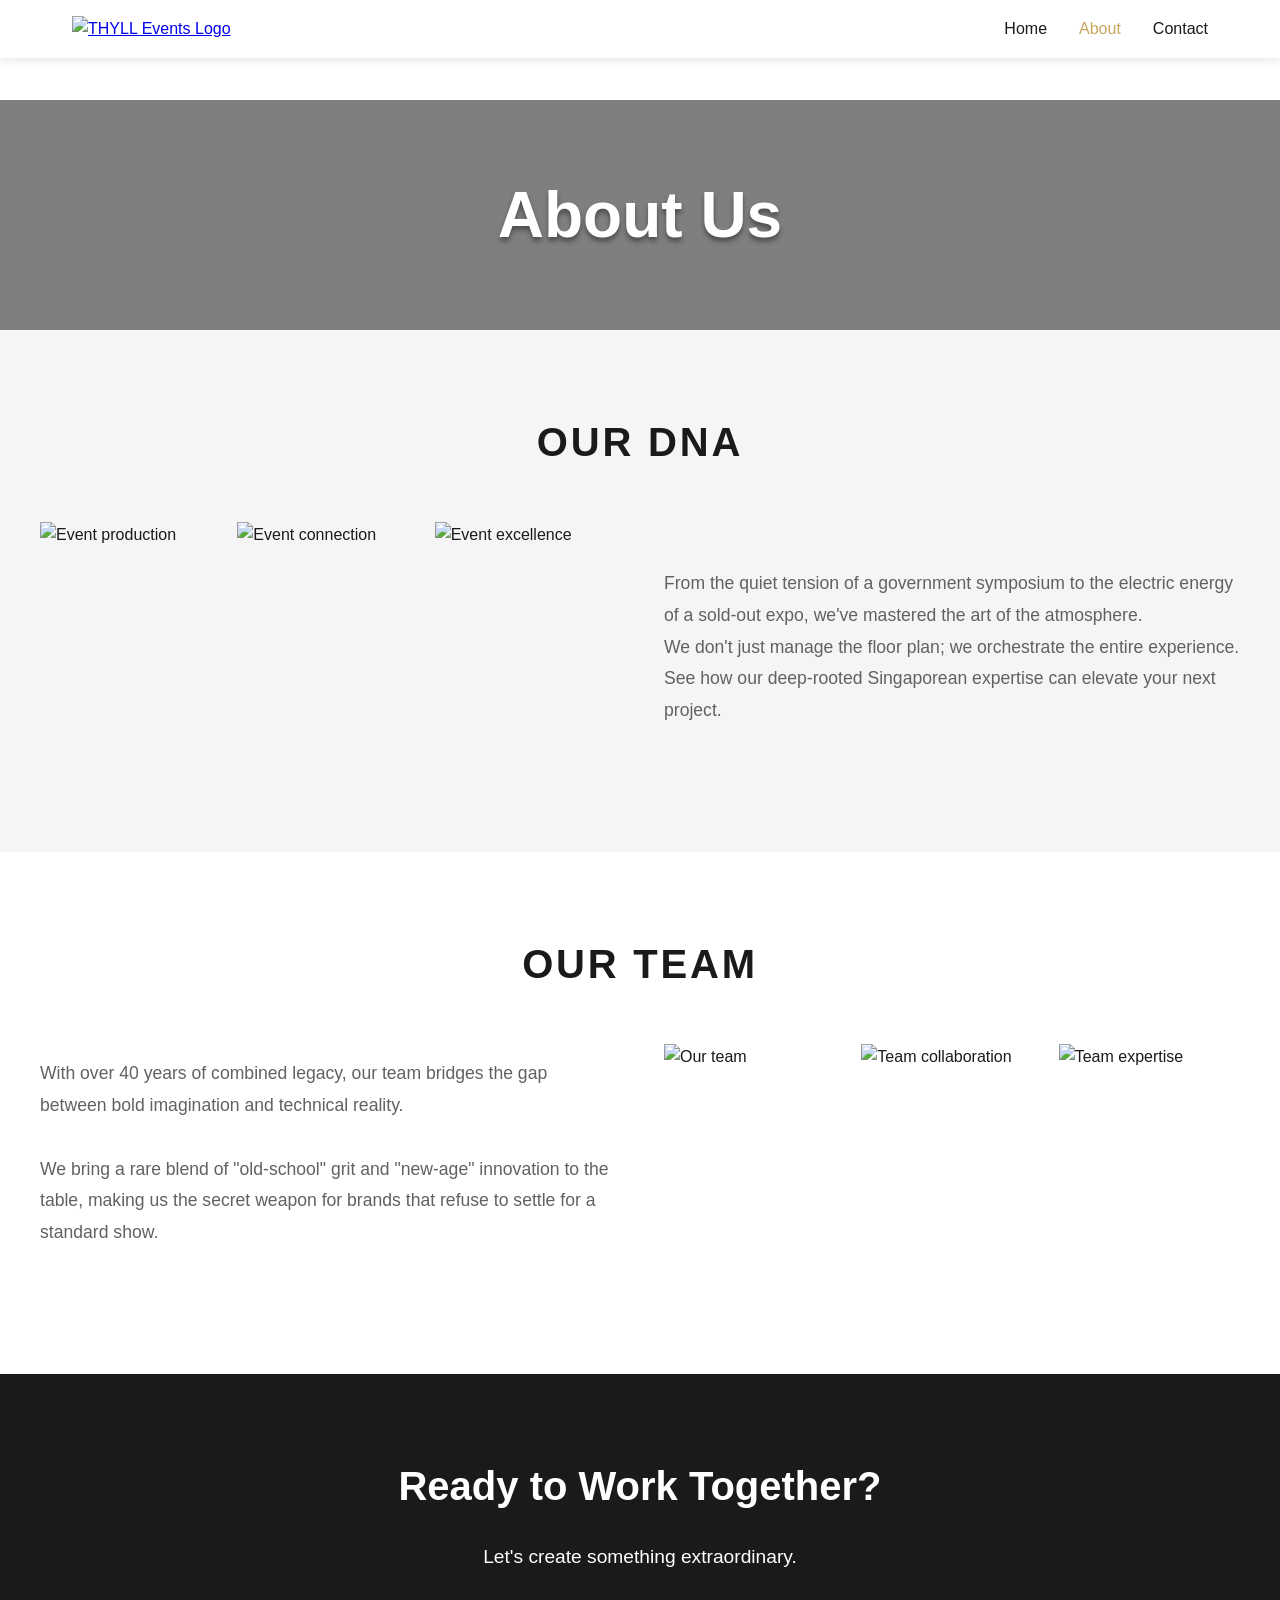
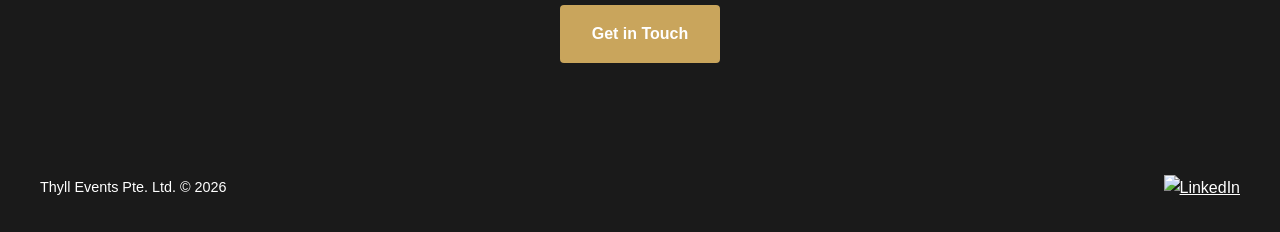
==== about.html @ bb0cb307 "remove wix" ====
<!DOCTYPE html>
<html lang="en">
<head>
  <meta charset="UTF-8">
  <meta name="viewport" content="width=device-width, initial-scale=1.0">
  <title>About | THYLL Events Pte Ltd</title>
  <meta name="description" content="Learn about THYLL Events - our team, our DNA, and our approach to creating exceptional events in Singapore.">
  <link rel="stylesheet" href="css/style.css">
</head>
<body>
  <!-- Header -->
  <header>
    <div class="header-container">
      <div class="logo">
        <a href="index.html">
          <img src="https://static.wixstatic.com/media/47fe2f_2ae4b4e422c5423f9fdb7e7bf08e41d7~mv2.png/v1/fill/w_174,h_100,al_c,q_85,usm_0.66_1.00_0.01,enc_avif,quality_auto/47fe2f_2ae4b4e422c5423f9fdb7e7bf08e41d7~mv2.png" alt="THYLL Events Logo">
        </a>
      </div>
      <nav>
        <ul>
          <li><a href="index.html">Home</a></li>
          <li><a href="about.html" class="active">About</a></li>
          <li><a href="contact.html">Contact</a></li>
        </ul>
      </nav>
    </div>
  </header>

  <!-- Page Header -->
  <section class="page-header">
    <h1>About Us</h1>
  </section>

  <!-- DNA Section -->
  <section id="dna" class="dna">
    <div class="section-container">
      <h2 class="section-title">OUR DNA</h2>
      <div class="dna-content">
        <div class="dna-images">
          <img src="https://static.wixstatic.com/media/05e3dc_86ec3264502f48d48fb77851836f51f1.png/v1/fill/w_377,h_250,al_c,q_85,usm_0.66_1.00_0.01,enc_avif,quality_auto/05e3dc_86ec3264502f48d48fb77851836f51f1.png" alt="Event production">
          <img src="https://static.wixstatic.com/media/05e3dc_e9b3cf2b4a524cc79656820d547a68fc.png/v1/fill/w_377,h_250,al_c,q_85,usm_0.66_1.00_0.01,enc_avif,quality_auto/05e3dc_e9b3cf2b4a524cc79656820d547a68fc.png" alt="Event connection">
          <img src="https://static.wixstatic.com/media/05e3dc_86ec3264502f48d48fb77851836f51f1.png/v1/fill/w_377,h_250,al_c,q_85,usm_0.66_1.00_0.01,enc_avif,quality_auto/05e3dc_86ec3264502f48d48fb77851836f51f1.png" alt="Event excellence">
        </div>
        <div class="dna-text">
          <p>From the quiet tension of a government symposium to the electric energy of a sold-out expo, we've mastered the art of the atmosphere.</p>
          <p>We don't just manage the floor plan; we orchestrate the entire experience. See how our deep-rooted Singaporean expertise can elevate your next project.</p>
        </div>
      </div>
    </div>
  </section>

  <!-- Team Section -->
  <section id="team" class="team">
    <div class="section-container">
      <h2 class="section-title">OUR TEAM</h2>
      <div class="team-content">
        <div class="team-text">
          <p>With over 40 years of combined legacy, our team bridges the gap between bold imagination and technical reality.</p>
          <p>We bring a rare blend of "old-school" grit and "new-age" innovation to the table, making us the secret weapon for brands that refuse to settle for a standard show.</p>
        </div>
        <div class="team-images">
          <img src="https://static.wixstatic.com/media/05e3dc_943db37ac3dd4d1ea09be299afc177d1.png/v1/fill/w_378,h_251,al_c,q_85,usm_0.66_1.00_0.01,enc_avif,quality_auto/05e3dc_943db37ac3dd4d1ea09be299afc177d1.png" alt="Our team">
          <img src="https://static.wixstatic.com/media/05e3dc_36a9034707dc400ba4ca95194b0533ca.png/v1/fill/w_378,h_251,al_c,q_85,usm_0.66_1.00_0.01,enc_avif,quality_auto/05e3dc_36a9034707dc400ba4ca95194b0533ca.png" alt="Team collaboration">
          <img src="https://static.wixstatic.com/media/05e3dc_943db37ac3dd4d1ea09be299afc177d1.png/v1/fill/w_378,h_251,al_c,q_85,usm_0.66_1.00_0.01,enc_avif,quality_auto/05e3dc_943db37ac3dd4d1ea09be299afc177d1.png" alt="Team expertise">
        </div>
      </div>
    </div>
  </section>

  <!-- Contact CTA -->
  <section class="contact-cta" style="background: var(--color-primary); color: var(--color-white); text-align: center;">
    <div class="section-container">
      <h2 style="font-family: var(--font-heading); font-size: 2.5rem; margin-bottom: 1.5rem;">Ready to Work Together?</h2>
      <p style="font-size: 1.2rem; margin-bottom: 2rem;">Let's create something extraordinary.</p>
      <a href="contact.html" class="btn">Get in Touch</a>
    </div>
  </section>

  <!-- Footer -->
  <footer>
    <div class="footer-container">
      <p>Thyll Events Pte. Ltd. &copy; 2026</p>
      <div class="social-links">
        <a href="https://www.linkedin.com/company/wix-com" target="_blank" rel="noreferrer noopener" aria-label="LinkedIn">
          <img src="https://static.wixstatic.com/media/6ea5b4a88f0b4f91945b40499aa0af00.png/v1/fill/w_30,h_30,al_c,q_85,usm_0.66_1.00_0.01,enc_avif,quality_auto/6ea5b4a88f0b4f91945b40499aa0af00.png" alt="LinkedIn">
        </a>
      </div>
    </div>
  </footer>
</body>
</html>
---- css/style.css ----
/* THYLL Events - Clean Static Styles */

:root {
  --color-primary: #1a1a1a;
  --color-secondary: #5f6360;
  --color-accent: #c9a55c;
  --color-light: #f5f5f5;
  --color-white: #ffffff;
  --font-heading: 'League Spartan', Arial, sans-serif;
  --font-body: Arial, Helvetica, sans-serif;
}

* {
  margin: 0;
  padding: 0;
  box-sizing: border-box;
}

html {
  scroll-behavior: smooth;
}

body {
  font-family: var(--font-body);
  font-size: 16px;
  line-height: 1.6;
  color: var(--color-primary);
  background-color: var(--color-white);
}

/* Header & Navigation */
header {
  background: var(--color-white);
  box-shadow: 0 2px 10px rgba(0,0,0,0.1);
  position: fixed;
  width: 100%;
  top: 0;
  z-index: 1000;
}

.header-container {
  max-width: 1200px;
  margin: 0 auto;
  padding: 1rem 2rem;
  display: flex;
  justify-content: space-between;
  align-items: center;
}

.logo img {
  height: 60px;
  width: auto;
}

nav ul {
  display: flex;
  list-style: none;
  gap: 2rem;
}

nav a {
  text-decoration: none;
  color: var(--color-primary);
  font-weight: 500;
  transition: color 0.3s;
}

nav a:hover,
nav a.active {
  color: var(--color-accent);
}

/* Hero Section */
.hero {
  margin-top: 100px;
  min-height: 80vh;
  background: linear-gradient(rgba(0,0,0,0.5), rgba(0,0,0,0.5)),
              url('../images/hero-bg.png') center/cover;
  display: flex;
  align-items: center;
  justify-content: center;
  text-align: center;
  color: var(--color-white);
  padding: 2rem;
}

.hero-content {
  max-width: 800px;
}

.hero-logo {
  max-width: 300px;
  margin: 0 auto 2rem;
}

.hero-logo img {
  width: 100%;
  height: auto;
}

.hero h2 {
  font-family: var(--font-heading);
  font-size: 2rem;
  margin-bottom: 2rem;
  letter-spacing: 0.1em;
}

.hero-buttons {
  display: flex;
  gap: 1rem;
  justify-content: center;
  flex-wrap: wrap;
}

.btn {
  display: inline-block;
  padding: 1rem 2rem;
  background: var(--color-accent);
  color: var(--color-white);
  text-decoration: none;
  font-weight: 600;
  border-radius: 4px;
  transition: background 0.3s;
  border: none;
  cursor: pointer;
}

.btn:hover {
  background: #b8954c;
}

.btn-outline {
  background: transparent;
  border: 2px solid var(--color-white);
}

.btn-outline:hover {
  background: var(--color-white);
  color: var(--color-primary);
}

/* Sections */
section {
  padding: 5rem 2rem;
}

.section-container {
  max-width: 1200px;
  margin: 0 auto;
}

.section-title {
  font-family: var(--font-heading);
  font-size: 2.5rem;
  text-align: center;
  margin-bottom: 3rem;
  letter-spacing: 0.07em;
}

/* DNA Section */
.dna {
  background: var(--color-light);
}

.dna-content {
  display: grid;
  grid-template-columns: repeat(auto-fit, minmax(300px, 1fr));
  gap: 3rem;
  align-items: center;
}

.dna-images {
  display: grid;
  grid-template-columns: repeat(3, 1fr);
  gap: 1rem;
}

.dna-images img {
  width: 100%;
  height: 250px;
  object-fit: contain;
}

.dna-text h2 {
  font-family: var(--font-heading);
  font-size: 2rem;
  margin-bottom: 1.5rem;
  letter-spacing: 0.07em;
}

.dna-text p {
  font-size: 1.1rem;
  line-height: 1.8;
  color: var(--color-secondary);
}

/* Team Section */
.team {
  background: var(--color-white);
}

.team-content {
  display: grid;
  grid-template-columns: repeat(auto-fit, minmax(300px, 1fr));
  gap: 3rem;
  align-items: center;
}

.team-images {
  display: grid;
  grid-template-columns: repeat(3, 1fr);
  gap: 1rem;
}

.team-images img {
  width: 100%;
  height: 250px;
  object-fit: contain;
}

.team-text h2 {
  font-family: var(--font-heading);
  font-size: 2rem;
  margin-bottom: 1.5rem;
  letter-spacing: 0.07em;
}

.team-text p {
  font-size: 1.1rem;
  line-height: 1.8;
  color: var(--color-secondary);
  margin-bottom: 2rem;
}

/* Events Section */
.events {
  background: var(--color-light);
}

.events-grid {
  display: grid;
  grid-template-columns: repeat(auto-fit, minmax(300px, 1fr));
  gap: 2rem;
}

.event-card {
  background: var(--color-white);
  border-radius: 8px;
  overflow: hidden;
  box-shadow: 0 4px 15px rgba(0,0,0,0.1);
  transition: transform 0.3s;
}

.event-card:hover {
  transform: translateY(-5px);
}

.event-card img {
  width: 100%;
  height: 250px;
  object-fit: cover;
}

.event-card-content {
  padding: 1.5rem;
}

.event-card h3 {
  font-family: var(--font-heading);
  font-size: 1.5rem;
  margin-bottom: 1rem;
}

.event-card a {
  color: var(--color-accent);
  text-decoration: none;
  font-weight: 600;
}

/* Contact Section */
.contact {
  background: linear-gradient(rgba(0,0,0,0.7), rgba(0,0,0,0.7)),
              url('../images/contact-bg.png') center/cover;
  color: var(--color-white);
}

.contact-container {
  display: grid;
  grid-template-columns: repeat(auto-fit, minmax(300px, 1fr));
  gap: 3rem;
}

.contact-info h2 {
  font-family: var(--font-heading);
  font-size: 2.5rem;
  margin-bottom: 1rem;
}

.contact-info p {
  font-size: 1.2rem;
  margin-bottom: 2rem;
}

.contact-details {
  font-size: 1.1rem;
  line-height: 2;
}

.contact-details a {
  color: var(--color-white);
  text-decoration: none;
}

.contact-details a:hover {
  color: var(--color-accent);
}

.contact-form {
  background: var(--color-white);
  padding: 2rem;
  border-radius: 8px;
  color: var(--color-primary);
}

.contact-form h3 {
  font-family: var(--font-heading);
  font-size: 1.5rem;
  margin-bottom: 1.5rem;
}

.form-group {
  margin-bottom: 1.5rem;
}

.form-group label {
  display: block;
  margin-bottom: 0.5rem;
  font-weight: 600;
}

.form-group input,
.form-group textarea {
  width: 100%;
  padding: 0.75rem;
  border: 1px solid #ddd;
  border-radius: 4px;
  font-family: inherit;
  font-size: 1rem;
}

.form-group input:focus,
.form-group textarea:focus {
  outline: none;
  border-color: var(--color-accent);
}

.form-group textarea {
  min-height: 120px;
  resize: vertical;
}

.required {
  color: #c00;
}

/* Footer */
footer {
  background: var(--color-primary);
  color: var(--color-white);
  padding: 2rem;
}

.footer-container {
  max-width: 1200px;
  margin: 0 auto;
  display: flex;
  justify-content: space-between;
  align-items: center;
  flex-wrap: wrap;
  gap: 1rem;
}

.footer-container p {
  font-size: 0.9rem;
}

.social-links {
  display: flex;
  gap: 1rem;
}

.social-links a {
  color: var(--color-white);
  transition: color 0.3s;
}

.social-links a:hover {
  color: var(--color-accent);
}

.social-links img {
  width: 30px;
  height: 30px;
}

/* Page Header */
.page-header {
  margin-top: 100px;
  padding: 4rem 2rem;
  background: linear-gradient(rgba(0,0,0,0.5), rgba(0,0,0,0.5)),
              url('../images/page-header-bg.jpg') center/cover;
  text-align: center;
  color: var(--color-white);
}

.page-header h1 {
  font-family: var(--font-heading);
  font-size: 4rem;
  text-shadow: 0 4px 5px rgba(0,0,0,0.4);
}

/* Responsive */
@media (max-width: 768px) {
  .header-container {
    flex-direction: column;
    gap: 1rem;
  }

  nav ul {
    gap: 1rem;
  }

  .hero h2 {
    font-size: 1.5rem;
  }

  .section-title {
    font-size: 2rem;
  }

  .page-header h1 {
    font-size: 2.5rem;
  }

  .dna-content,
  .team-content {
    grid-template-columns: 1fr;
  }

  .dna-images,
  .team-images {
    grid-template-columns: 1fr;
  }
}
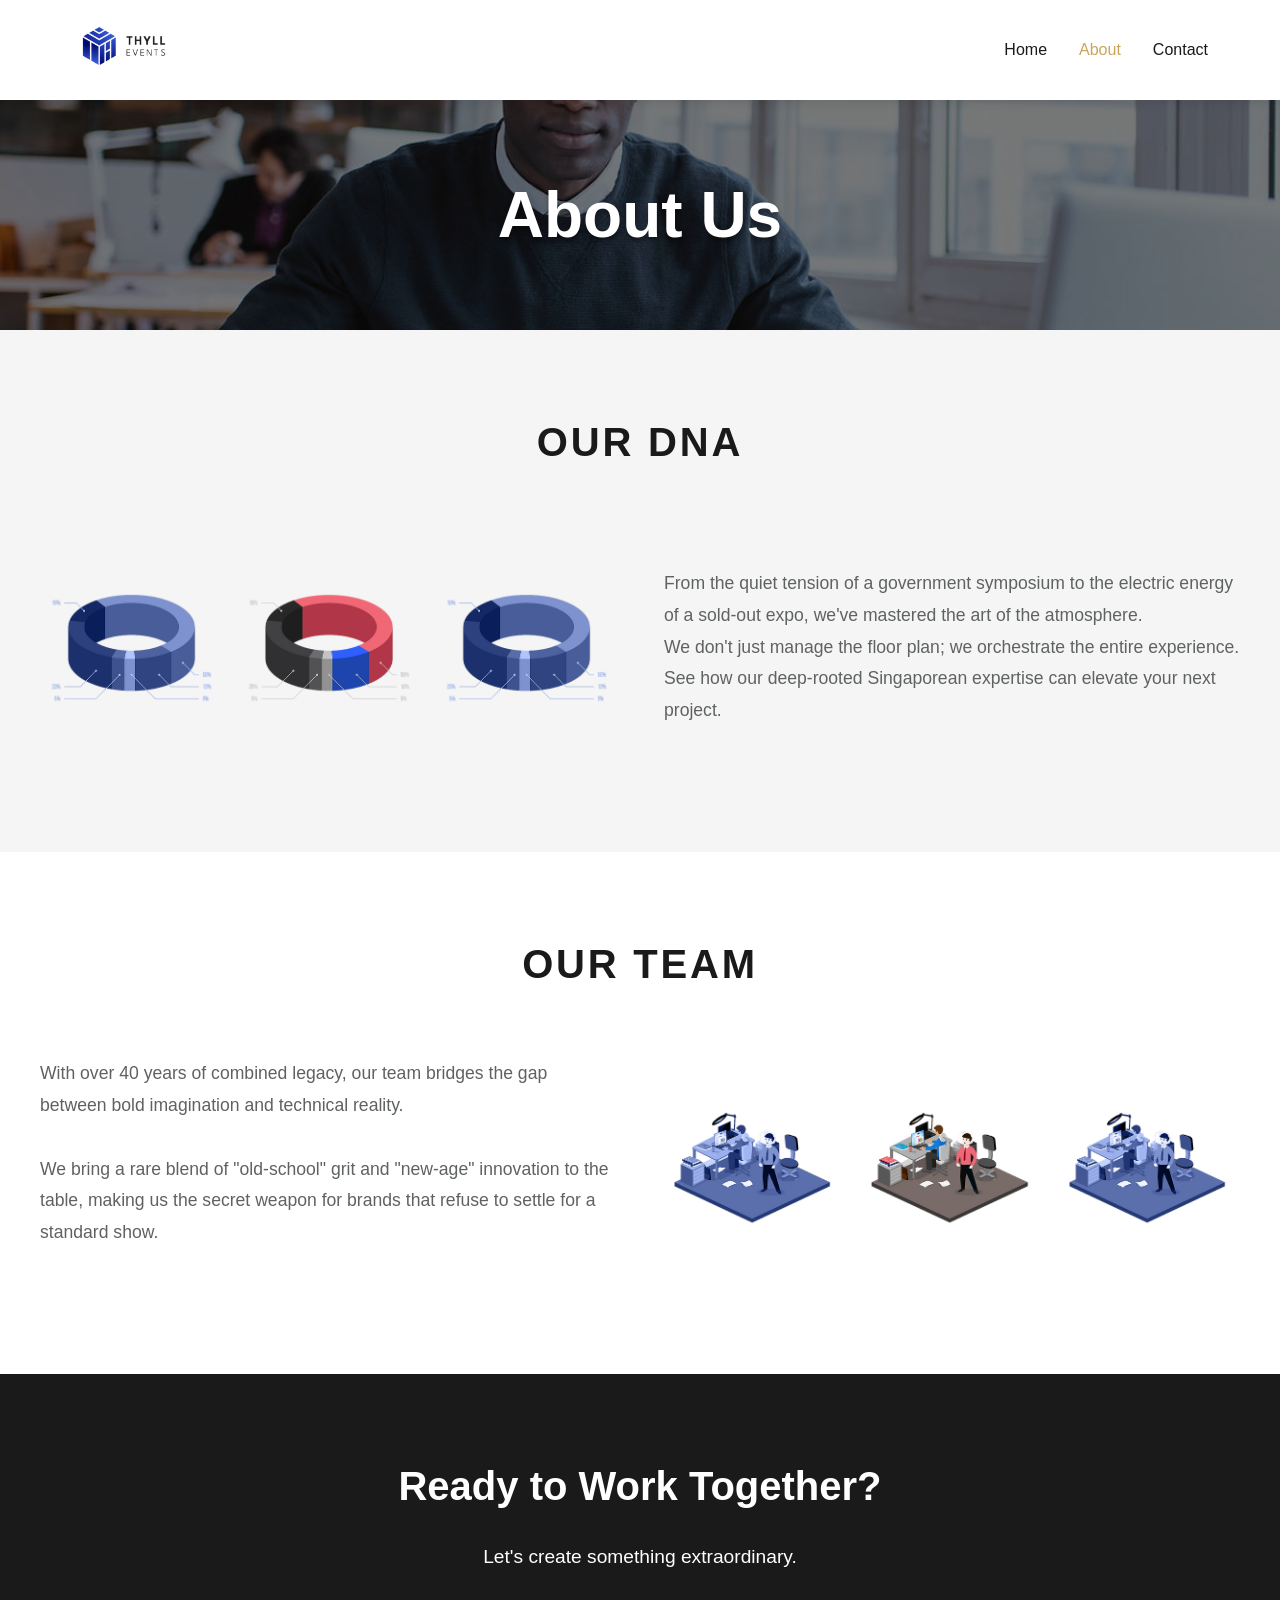
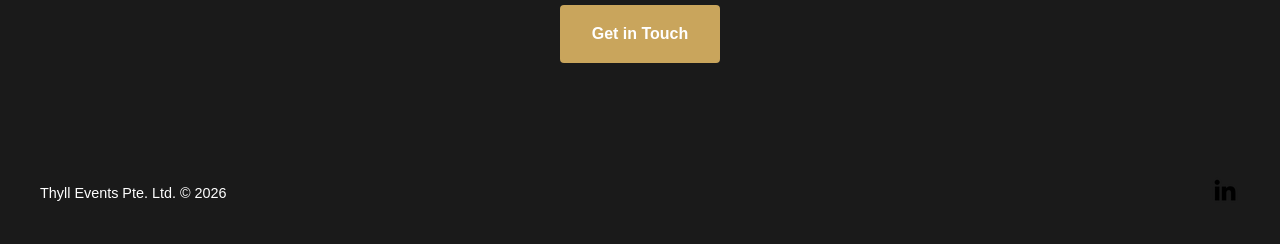
==== commit 9c3cee5f: "download wix images locally" ====
--- a/about.html
+++ b/about.html
@@ -13,7 +13,7 @@
     <div class="header-container">
       <div class="logo">
         <a href="index.html">
-          <img src="https://static.wixstatic.com/media/47fe2f_2ae4b4e422c5423f9fdb7e7bf08e41d7~mv2.png/v1/fill/w_174,h_100,al_c,q_85,usm_0.66_1.00_0.01,enc_avif,quality_auto/47fe2f_2ae4b4e422c5423f9fdb7e7bf08e41d7~mv2.png" alt="THYLL Events Logo">
+          <img src="assets/images/logo.png" alt="THYLL Events Logo">
         </a>
       </div>
       <nav>
@@ -37,9 +37,9 @@
       <h2 class="section-title">OUR DNA</h2>
       <div class="dna-content">
         <div class="dna-images">
-          <img src="https://static.wixstatic.com/media/05e3dc_86ec3264502f48d48fb77851836f51f1.png/v1/fill/w_377,h_250,al_c,q_85,usm_0.66_1.00_0.01,enc_avif,quality_auto/05e3dc_86ec3264502f48d48fb77851836f51f1.png" alt="Event production">
-          <img src="https://static.wixstatic.com/media/05e3dc_e9b3cf2b4a524cc79656820d547a68fc.png/v1/fill/w_377,h_250,al_c,q_85,usm_0.66_1.00_0.01,enc_avif,quality_auto/05e3dc_e9b3cf2b4a524cc79656820d547a68fc.png" alt="Event connection">
-          <img src="https://static.wixstatic.com/media/05e3dc_86ec3264502f48d48fb77851836f51f1.png/v1/fill/w_377,h_250,al_c,q_85,usm_0.66_1.00_0.01,enc_avif,quality_auto/05e3dc_86ec3264502f48d48fb77851836f51f1.png" alt="Event excellence">
+          <img src="assets/images/dna-1.png" alt="Event production">
+          <img src="assets/images/dna-2.png" alt="Event connection">
+          <img src="assets/images/dna-1.png" alt="Event excellence">
         </div>
         <div class="dna-text">
           <p>From the quiet tension of a government symposium to the electric energy of a sold-out expo, we've mastered the art of the atmosphere.</p>
@@ -59,9 +59,9 @@
           <p>We bring a rare blend of "old-school" grit and "new-age" innovation to the table, making us the secret weapon for brands that refuse to settle for a standard show.</p>
         </div>
         <div class="team-images">
-          <img src="https://static.wixstatic.com/media/05e3dc_943db37ac3dd4d1ea09be299afc177d1.png/v1/fill/w_378,h_251,al_c,q_85,usm_0.66_1.00_0.01,enc_avif,quality_auto/05e3dc_943db37ac3dd4d1ea09be299afc177d1.png" alt="Our team">
-          <img src="https://static.wixstatic.com/media/05e3dc_36a9034707dc400ba4ca95194b0533ca.png/v1/fill/w_378,h_251,al_c,q_85,usm_0.66_1.00_0.01,enc_avif,quality_auto/05e3dc_36a9034707dc400ba4ca95194b0533ca.png" alt="Team collaboration">
-          <img src="https://static.wixstatic.com/media/05e3dc_943db37ac3dd4d1ea09be299afc177d1.png/v1/fill/w_378,h_251,al_c,q_85,usm_0.66_1.00_0.01,enc_avif,quality_auto/05e3dc_943db37ac3dd4d1ea09be299afc177d1.png" alt="Team expertise">
+          <img src="assets/images/team-1.png" alt="Our team">
+          <img src="assets/images/team-2.png" alt="Team collaboration">
+          <img src="assets/images/team-1.png" alt="Team expertise">
         </div>
       </div>
     </div>
@@ -81,8 +81,8 @@
     <div class="footer-container">
       <p>Thyll Events Pte. Ltd. &copy; 2026</p>
       <div class="social-links">
-        <a href="https://www.linkedin.com/company/wix-com" target="_blank" rel="noreferrer noopener" aria-label="LinkedIn">
-          <img src="https://static.wixstatic.com/media/6ea5b4a88f0b4f91945b40499aa0af00.png/v1/fill/w_30,h_30,al_c,q_85,usm_0.66_1.00_0.01,enc_avif,quality_auto/6ea5b4a88f0b4f91945b40499aa0af00.png" alt="LinkedIn">
+        <a href="https://www.linkedin.com/company/thyll-events" target="_blank" rel="noreferrer noopener" aria-label="LinkedIn">
+          <img src="assets/images/linkedin-icon.png" alt="LinkedIn">
         </a>
       </div>
     </div>
--- a/css/style.css
+++ b/css/style.css
@@ -74,8 +74,8 @@
 .hero {
   margin-top: 100px;
   min-height: 80vh;
-  background: linear-gradient(rgba(0,0,0,0.5), rgba(0,0,0,0.5)),
-              url('../images/hero-bg.png') center/cover;
+  background: linear-gradient(rgba(0,0,0,0.6), rgba(0,0,0,0.6)),
+              url('../assets/images/hero-bg.png') center/cover;
   display: flex;
   align-items: center;
   justify-content: center;
@@ -280,87 +280,160 @@
 /* Contact Section */
 .contact {
   background: linear-gradient(rgba(0,0,0,0.7), rgba(0,0,0,0.7)),
-              url('../images/contact-bg.png') center/cover;
-  color: var(--color-white);
-}
-
-.contact-container {
-  display: grid;
-  grid-template-columns: repeat(auto-fit, minmax(300px, 1fr));
-  gap: 3rem;
-}
-
-.contact-info h2 {
+              url('../assets/images/contact-bg.png') center/cover;
+  color: var(--color-white);
+  padding: 5rem 2rem;
+}
+
+.contact-content {
+  max-width: 800px;
+  margin: 0 auto;
+  text-align: center;
+}
+
+.contact-content h2 {
   font-family: var(--font-heading);
   font-size: 2.5rem;
   margin-bottom: 1rem;
 }
 
-.contact-info p {
+.contact-content > p {
   font-size: 1.2rem;
   margin-bottom: 2rem;
 }
 
 .contact-details {
   font-size: 1.1rem;
-  line-height: 2;
+  line-height: 2.2;
 }
 
 .contact-details a {
-  color: var(--color-white);
+  color: var(--color-accent);
   text-decoration: none;
 }
 
 .contact-details a:hover {
+  color: var(--color-white);
+}
+
+/* Contact Page */
+.contact-page {
+  background: var(--color-white);
+  padding: 5rem 2rem;
+}
+
+.contact-intro {
+  text-align: center;
+  max-width: 700px;
+  margin: 0 auto 4rem;
+}
+
+.contact-intro h2 {
+  font-family: var(--font-heading);
+  font-size: 3rem;
+  color: var(--color-primary);
+  margin-bottom: 1rem;
+  letter-spacing: 0.05em;
+}
+
+.contact-intro p {
+  font-size: 1.3rem;
+  color: var(--color-secondary);
+  line-height: 1.8;
+}
+
+.contact-cards {
+  display: grid;
+  grid-template-columns: repeat(3, 1fr);
+  gap: 2rem;
+  margin-bottom: 4rem;
+}
+
+.contact-card {
+  background: var(--color-light);
+  padding: 3rem 2rem;
+  border-radius: 12px;
+  text-align: center;
+  transition: transform 0.3s, box-shadow 0.3s;
+}
+
+.contact-card:hover {
+  transform: translateY(-8px);
+  box-shadow: 0 12px 30px rgba(0,0,0,0.15);
+}
+
+.contact-icon {
+  font-size: 4rem;
+  margin-bottom: 1.5rem;
+}
+
+.contact-card h3 {
+  font-family: var(--font-heading);
+  font-size: 1.5rem;
+  color: var(--color-primary);
+  margin-bottom: 1rem;
+  letter-spacing: 0.05em;
+}
+
+.contact-detail {
+  font-size: 1.2rem;
+  color: var(--color-secondary);
+  line-height: 1.8;
+  margin-bottom: 0.5rem;
+}
+
+.contact-detail a {
   color: var(--color-accent);
-}
-
-.contact-form {
-  background: var(--color-white);
-  padding: 2rem;
-  border-radius: 8px;
+  text-decoration: none;
+  transition: color 0.3s;
+}
+
+.contact-detail a:hover {
   color: var(--color-primary);
 }
 
-.contact-form h3 {
-  font-family: var(--font-heading);
-  font-size: 1.5rem;
-  margin-bottom: 1.5rem;
-}
-
-.form-group {
-  margin-bottom: 1.5rem;
-}
-
-.form-group label {
+.contact-detail-sub {
+  font-size: 0.95rem;
+  color: var(--color-secondary);
+  opacity: 0.8;
+  margin-top: 1rem;
+}
+
+.contact-cta-box {
+  background: linear-gradient(135deg, var(--color-primary) 0%, #2a2a2a 100%);
+  color: var(--color-white);
+  padding: 4rem 3rem;
+  border-radius: 12px;
+  text-align: center;
+  max-width: 800px;
+  margin: 0 auto;
+}
+
+.contact-cta-box h3 {
+  font-family: var(--font-heading);
+  font-size: 2.2rem;
+  margin-bottom: 1rem;
+  letter-spacing: 0.05em;
+}
+
+.contact-cta-box p {
+  font-size: 1.2rem;
+  margin-bottom: 2rem;
+  opacity: 0.9;
+}
+
+.btn-large {
+  padding: 1.2rem 3rem;
+  font-size: 1.1rem;
+}
+
+.map-section {
+  padding: 0;
+}
+
+.map-section iframe {
   display: block;
-  margin-bottom: 0.5rem;
-  font-weight: 600;
-}
-
-.form-group input,
-.form-group textarea {
   width: 100%;
-  padding: 0.75rem;
-  border: 1px solid #ddd;
-  border-radius: 4px;
-  font-family: inherit;
-  font-size: 1rem;
-}
-
-.form-group input:focus,
-.form-group textarea:focus {
-  outline: none;
-  border-color: var(--color-accent);
-}
-
-.form-group textarea {
-  min-height: 120px;
-  resize: vertical;
-}
-
-.required {
-  color: #c00;
 }
 
 /* Footer */
@@ -408,7 +481,7 @@
   margin-top: 100px;
   padding: 4rem 2rem;
   background: linear-gradient(rgba(0,0,0,0.5), rgba(0,0,0,0.5)),
-              url('../images/page-header-bg.jpg') center/cover;
+              url('../assets/images/page-header-bg.jpg') center/cover;
   text-align: center;
   color: var(--color-white);
 }
@@ -451,4 +524,20 @@
   .team-images {
     grid-template-columns: 1fr;
   }
-}
+
+  .contact-cards {
+    grid-template-columns: 1fr;
+  }
+
+  .contact-intro h2 {
+    font-size: 2rem;
+  }
+
+  .contact-cta-box {
+    padding: 2.5rem 1.5rem;
+  }
+
+  .contact-cta-box h3 {
+    font-size: 1.5rem;
+  }
+}
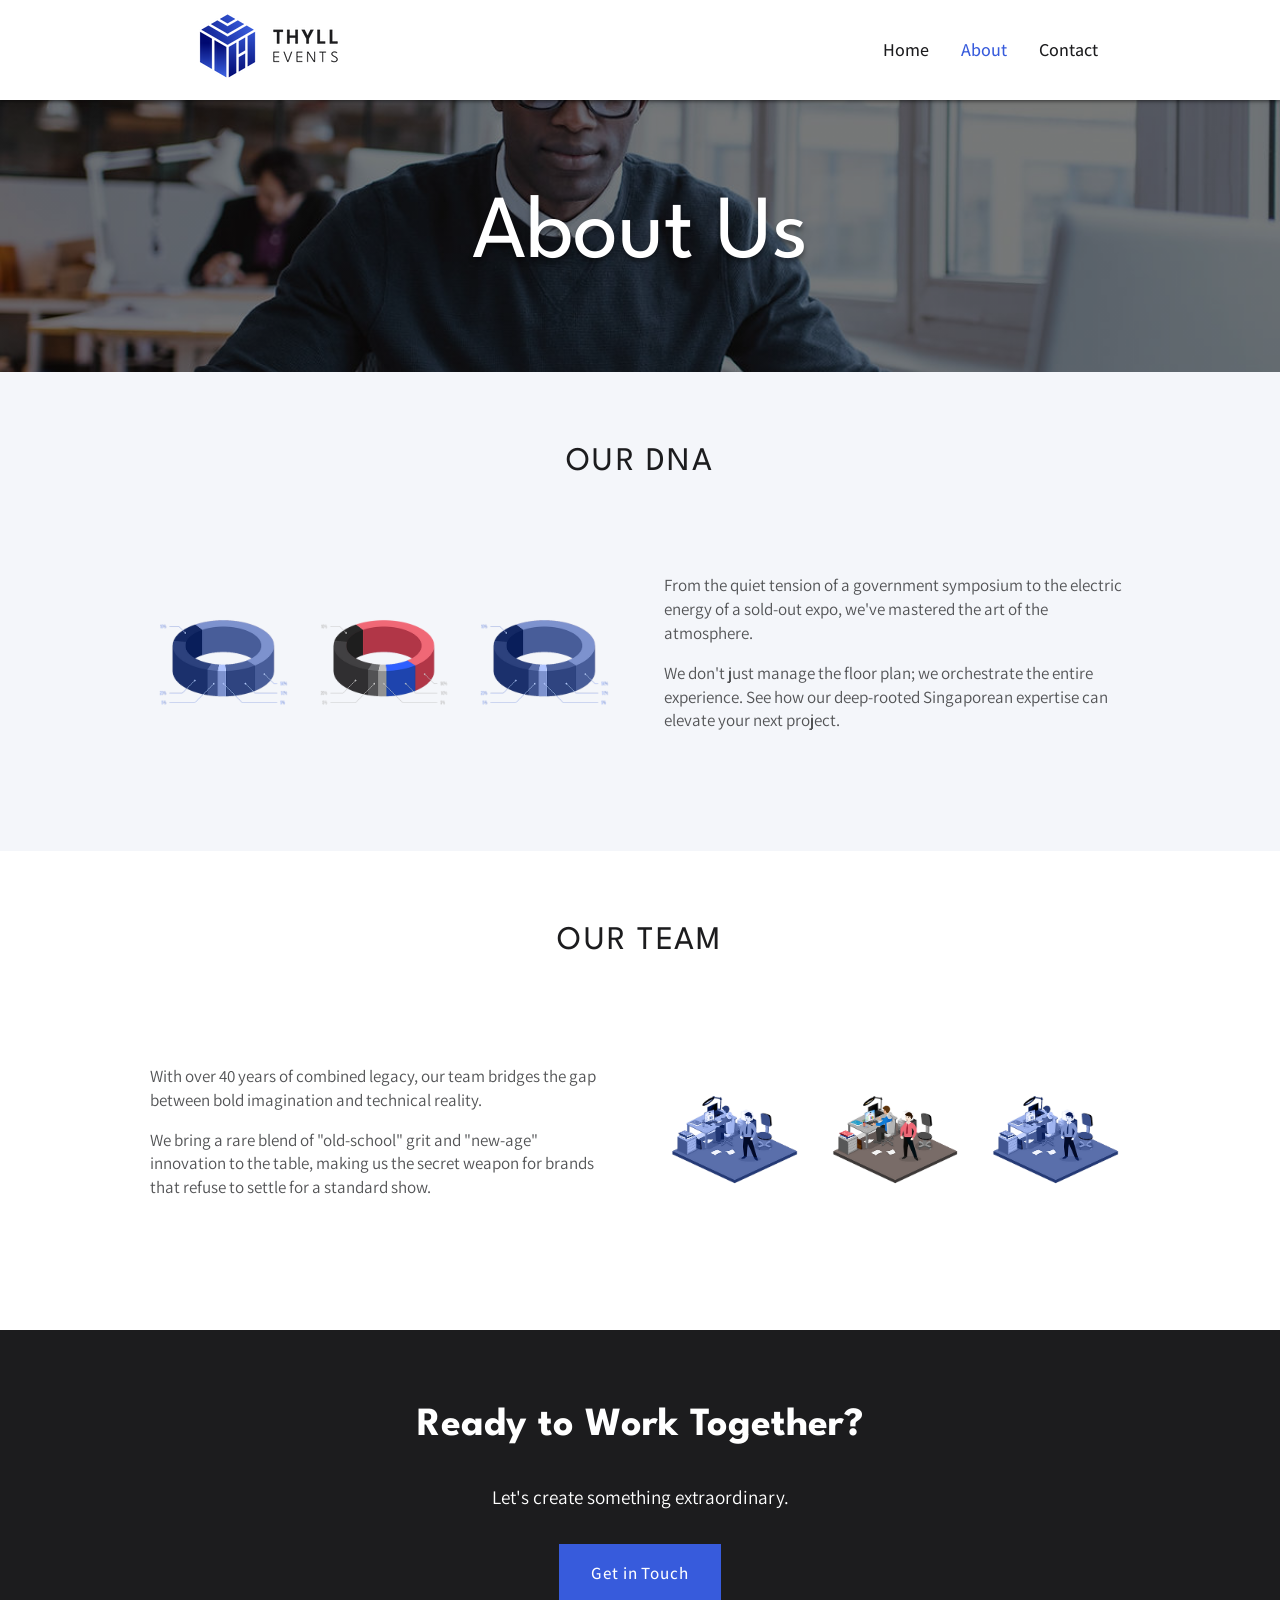
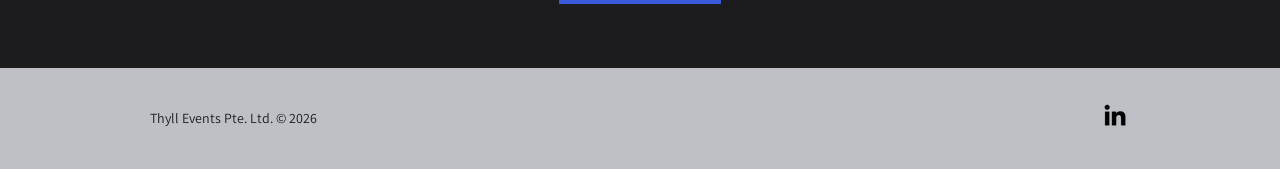
==== commit 45e35add: "restyle to be closer to source" ====
--- a/about.html
+++ b/about.html
@@ -6,6 +6,9 @@
   <title>About | THYLL Events Pte Ltd</title>
   <meta name="description" content="Learn about THYLL Events - our team, our DNA, and our approach to creating exceptional events in Singapore.">
   <link rel="stylesheet" href="css/style.css">
+  <link rel="preconnect" href="https://fonts.googleapis.com">
+  <link rel="preconnect" href="https://fonts.gstatic.com" crossorigin>
+  <link href="https://fonts.googleapis.com/css2?family=Assistant:wght@300;400;500;600;700;800&family=League+Spartan:wght@100;200;300;400;500;600;700;800;900&display=swap" rel="stylesheet">
 </head>
 <body>
   <!-- Header -->
--- a/css/style.css
+++ b/css/style.css
@@ -1,13 +1,16 @@
 /* THYLL Events - Clean Static Styles */
 
 :root {
-  --color-primary: #1a1a1a;
-  --color-secondary: #5f6360;
-  --color-accent: #c9a55c;
-  --color-light: #f5f5f5;
+  --color-primary: #1c1c1e;
+  --color-secondary: #525355;
+  --color-accent: #375bdc;
+  --color-accent-dark: #000971;
+  --color-accent-royal: #1a30a4;
+  --color-light: #f4f6fa;
+  --color-medium: #bec0c5;
   --color-white: #ffffff;
   --font-heading: 'League Spartan', Arial, sans-serif;
-  --font-body: Arial, Helvetica, sans-serif;
+  --font-body: 'Assistant', Arial, Helvetica, sans-serif;
 }
 
 * {
@@ -31,25 +34,30 @@
 /* Header & Navigation */
 header {
   background: var(--color-white);
-  box-shadow: 0 2px 10px rgba(0,0,0,0.1);
-  position: fixed;
+  box-shadow: 0 1px 4px rgba(0,0,0,0.6);
+  position: sticky;
+  top: 0;
   width: 100%;
-  top: 0;
   z-index: 1000;
+  height: 100px;
+  display: flex;
+  align-items: center;
 }
 
 .header-container {
-  max-width: 1200px;
+  max-width: 980px;
   margin: 0 auto;
-  padding: 1rem 2rem;
+  padding: 0 2rem;
+  width: 100%;
   display: flex;
   justify-content: space-between;
   align-items: center;
 }
 
 .logo img {
-  height: 60px;
-  width: auto;
+  height: 100px;
+  width: 174px;
+  object-fit: contain;
 }
 
 nav ul {
@@ -61,7 +69,9 @@
 nav a {
   text-decoration: none;
   color: var(--color-primary);
+  font-family: var(--font-body);
   font-weight: 500;
+  font-size: 18px;
   transition: color 0.3s;
 }
 
@@ -72,9 +82,9 @@
 
 /* Hero Section */
 .hero {
-  margin-top: 100px;
+  margin-top: 0;
   min-height: 80vh;
-  background: linear-gradient(rgba(0,0,0,0.6), rgba(0,0,0,0.6)),
+  background: linear-gradient(rgba(0,0,0,0.5), rgba(0,0,0,0.5)),
               url('../assets/images/hero-bg.png') center/cover;
   display: flex;
   align-items: center;
@@ -85,11 +95,11 @@
 }
 
 .hero-content {
-  max-width: 800px;
+  max-width: 980px;
 }
 
 .hero-logo {
-  max-width: 300px;
+  max-width: 245px;
   margin: 0 auto 2rem;
 }
 
@@ -100,9 +110,10 @@
 
 .hero h2 {
   font-family: var(--font-heading);
-  font-size: 2rem;
+  font-size: 26px;
   margin-bottom: 2rem;
   letter-spacing: 0.1em;
+  font-weight: 400;
 }
 
 .hero-buttons {
@@ -118,15 +129,18 @@
   background: var(--color-accent);
   color: var(--color-white);
   text-decoration: none;
-  font-weight: 600;
-  border-radius: 4px;
+  font-family: var(--font-body);
+  font-weight: 500;
+  font-size: 17px;
+  border-radius: 0;
   transition: background 0.3s;
   border: none;
   cursor: pointer;
+  letter-spacing: 0.05em;
 }
 
 .btn:hover {
-  background: #b8954c;
+  background: var(--color-accent-royal);
 }
 
 .btn-outline {
@@ -141,20 +155,22 @@
 
 /* Sections */
 section {
-  padding: 5rem 2rem;
+  padding: 4rem 2rem;
 }
 
 .section-container {
-  max-width: 1200px;
+  max-width: 980px;
   margin: 0 auto;
 }
 
 .section-title {
   font-family: var(--font-heading);
-  font-size: 2.5rem;
+  font-size: 33px;
   text-align: center;
   margin-bottom: 3rem;
   letter-spacing: 0.07em;
+  font-weight: 400;
+  color: var(--color-primary);
 }
 
 /* DNA Section */
@@ -183,15 +199,19 @@
 
 .dna-text h2 {
   font-family: var(--font-heading);
-  font-size: 2rem;
+  font-size: 33px;
   margin-bottom: 1.5rem;
   letter-spacing: 0.07em;
+  font-weight: 400;
+  color: var(--color-primary);
 }
 
 .dna-text p {
-  font-size: 1.1rem;
-  line-height: 1.8;
+  font-family: var(--font-body);
+  font-size: 17px;
+  line-height: 1.4;
   color: var(--color-secondary);
+  margin-bottom: 1rem;
 }
 
 /* Team Section */
@@ -220,16 +240,19 @@
 
 .team-text h2 {
   font-family: var(--font-heading);
-  font-size: 2rem;
+  font-size: 33px;
   margin-bottom: 1.5rem;
   letter-spacing: 0.07em;
+  font-weight: 400;
+  color: var(--color-primary);
 }
 
 .team-text p {
-  font-size: 1.1rem;
-  line-height: 1.8;
+  font-family: var(--font-body);
+  font-size: 17px;
+  line-height: 1.4;
   color: var(--color-secondary);
-  margin-bottom: 2rem;
+  margin-bottom: 1rem;
 }
 
 /* Events Section */
@@ -282,64 +305,71 @@
   background: linear-gradient(rgba(0,0,0,0.7), rgba(0,0,0,0.7)),
               url('../assets/images/contact-bg.png') center/cover;
   color: var(--color-white);
-  padding: 5rem 2rem;
+  padding: 4rem 2rem;
 }
 
 .contact-content {
-  max-width: 800px;
+  max-width: 980px;
   margin: 0 auto;
   text-align: center;
 }
 
 .contact-content h2 {
   font-family: var(--font-heading);
-  font-size: 2.5rem;
+  font-size: 33px;
   margin-bottom: 1rem;
+  letter-spacing: 0.05em;
+  font-weight: 400;
 }
 
 .contact-content > p {
-  font-size: 1.2rem;
+  font-family: var(--font-body);
+  font-size: 17px;
   margin-bottom: 2rem;
+  line-height: 1.4;
 }
 
 .contact-details {
-  font-size: 1.1rem;
+  font-family: var(--font-body);
+  font-size: 14px;
   line-height: 2.2;
 }
 
 .contact-details a {
+  color: var(--color-white);
+  text-decoration: none;
+}
+
+.contact-details a:hover {
   color: var(--color-accent);
-  text-decoration: none;
-}
-
-.contact-details a:hover {
-  color: var(--color-white);
 }
 
 /* Contact Page */
 .contact-page {
   background: var(--color-white);
-  padding: 5rem 2rem;
+  padding: 4rem 2rem;
 }
 
 .contact-intro {
   text-align: center;
-  max-width: 700px;
+  max-width: 980px;
   margin: 0 auto 4rem;
 }
 
 .contact-intro h2 {
   font-family: var(--font-heading);
-  font-size: 3rem;
+  font-size: 33px;
   color: var(--color-primary);
   margin-bottom: 1rem;
   letter-spacing: 0.05em;
+  font-weight: 400;
 }
 
 .contact-intro p {
-  font-size: 1.3rem;
+  font-family: var(--font-body);
+  font-size: 17px;
   color: var(--color-secondary);
-  line-height: 1.8;
+  line-height: 1.4;
 }
 
 .contact-cards {
@@ -347,12 +377,15 @@
   grid-template-columns: repeat(3, 1fr);
   gap: 2rem;
   margin-bottom: 4rem;
+  max-width: 980px;
+  margin-left: auto;
+  margin-right: auto;
 }
 
 .contact-card {
   background: var(--color-light);
   padding: 3rem 2rem;
-  border-radius: 12px;
+  border-radius: 0;
   text-align: center;
   transition: transform 0.3s, box-shadow 0.3s;
 }
@@ -369,14 +402,16 @@
 
 .contact-card h3 {
   font-family: var(--font-heading);
-  font-size: 1.5rem;
+  font-size: 20px;
   color: var(--color-primary);
   margin-bottom: 1rem;
   letter-spacing: 0.05em;
+  font-weight: 400;
 }
 
 .contact-detail {
-  font-size: 1.2rem;
+  font-family: var(--font-body);
+  font-size: 14px;
   color: var(--color-secondary);
   line-height: 1.8;
   margin-bottom: 0.5rem;
@@ -389,11 +424,12 @@
 }
 
 .contact-detail a:hover {
-  color: var(--color-primary);
+  color: var(--color-accent-dark);
 }
 
 .contact-detail-sub {
-  font-size: 0.95rem;
+  font-family: var(--font-body);
+  font-size: 14px;
   color: var(--color-secondary);
   opacity: 0.8;
   margin-top: 1rem;
@@ -403,23 +439,26 @@
   background: linear-gradient(135deg, var(--color-primary) 0%, #2a2a2a 100%);
   color: var(--color-white);
   padding: 4rem 3rem;
-  border-radius: 12px;
+  border-radius: 0;
   text-align: center;
-  max-width: 800px;
+  max-width: 980px;
   margin: 0 auto;
 }
 
 .contact-cta-box h3 {
   font-family: var(--font-heading);
-  font-size: 2.2rem;
+  font-size: 33px;
   margin-bottom: 1rem;
   letter-spacing: 0.05em;
+  font-weight: 400;
 }
 
 .contact-cta-box p {
-  font-size: 1.2rem;
+  font-family: var(--font-body);
+  font-size: 17px;
   margin-bottom: 2rem;
   opacity: 0.9;
+  line-height: 1.4;
 }
 
 .btn-large {
@@ -438,13 +477,13 @@
 
 /* Footer */
 footer {
-  background: var(--color-primary);
-  color: var(--color-white);
+  background: var(--color-medium);
+  color: var(--color-primary);
   padding: 2rem;
 }
 
 .footer-container {
-  max-width: 1200px;
+  max-width: 980px;
   margin: 0 auto;
   display: flex;
   justify-content: space-between;
@@ -454,7 +493,9 @@
 }
 
 .footer-container p {
-  font-size: 0.9rem;
+  font-family: var(--font-body);
+  font-size: 14px;
+  color: var(--color-primary);
 }
 
 .social-links {
@@ -463,7 +504,7 @@
 }
 
 .social-links a {
-  color: var(--color-white);
+  color: var(--color-primary);
   transition: color 0.3s;
 }
 
@@ -478,7 +519,7 @@
 
 /* Page Header */
 .page-header {
-  margin-top: 100px;
+  margin-top: 0;
   padding: 4rem 2rem;
   background: linear-gradient(rgba(0,0,0,0.5), rgba(0,0,0,0.5)),
               url('../assets/images/page-header-bg.jpg') center/cover;
@@ -488,8 +529,10 @@
 
 .page-header h1 {
   font-family: var(--font-heading);
-  font-size: 4rem;
+  font-size: 90px;
   text-shadow: 0 4px 5px rgba(0,0,0,0.4);
+  font-weight: 400;
+  letter-spacing: 0em;
 }
 
 /* Responsive */
@@ -497,22 +540,37 @@
   .header-container {
     flex-direction: column;
     gap: 1rem;
+    padding: 1rem;
+  }
+
+  header {
+    height: auto;
+    padding: 1rem 0;
+  }
+
+  .logo img {
+    height: 60px;
+    width: auto;
   }
 
   nav ul {
     gap: 1rem;
   }
 
+  nav a {
+    font-size: 16px;
+  }
+
   .hero h2 {
-    font-size: 1.5rem;
+    font-size: 20px;
   }
 
   .section-title {
-    font-size: 2rem;
+    font-size: 26px;
   }
 
   .page-header h1 {
-    font-size: 2.5rem;
+    font-size: 50px;
   }
 
   .dna-content,
@@ -530,7 +588,7 @@
   }
 
   .contact-intro h2 {
-    font-size: 2rem;
+    font-size: 26px;
   }
 
   .contact-cta-box {
@@ -538,6 +596,6 @@
   }
 
   .contact-cta-box h3 {
-    font-size: 1.5rem;
-  }
-}
+    font-size: 26px;
+  }
+}
